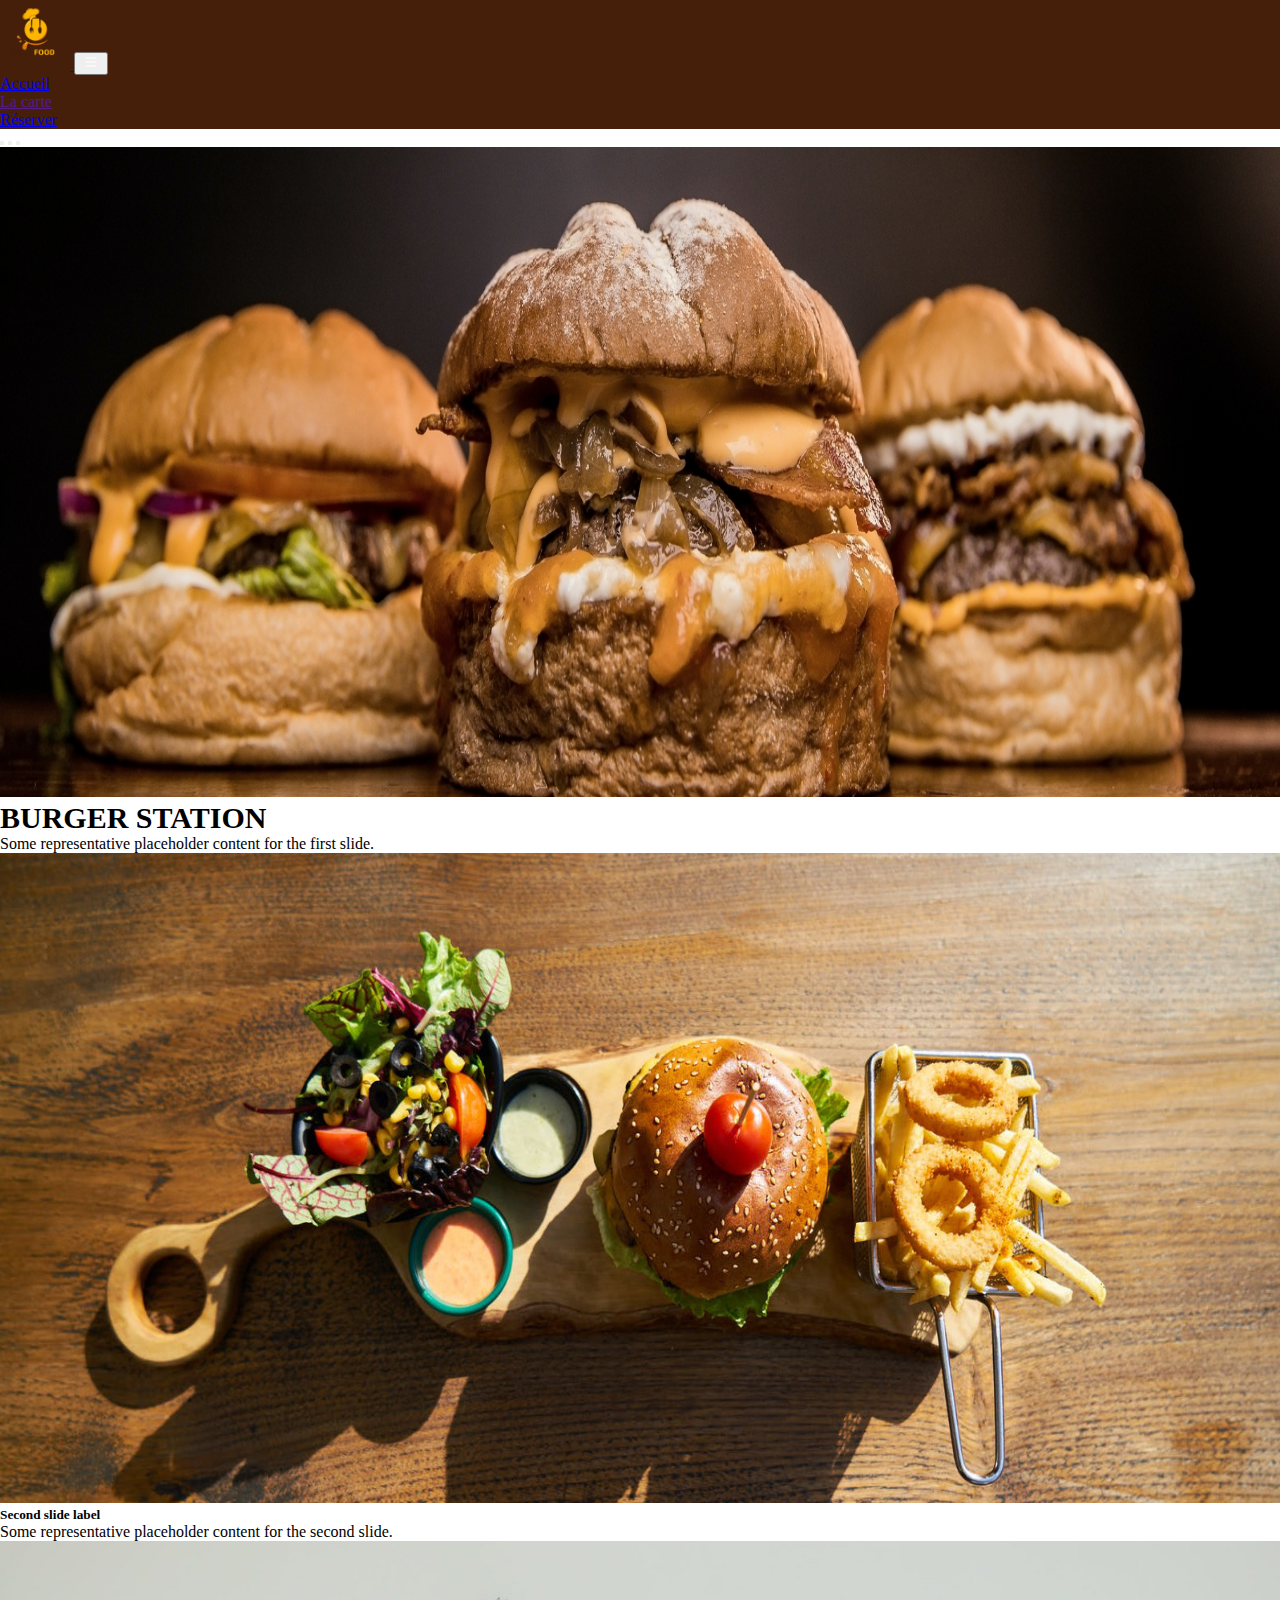
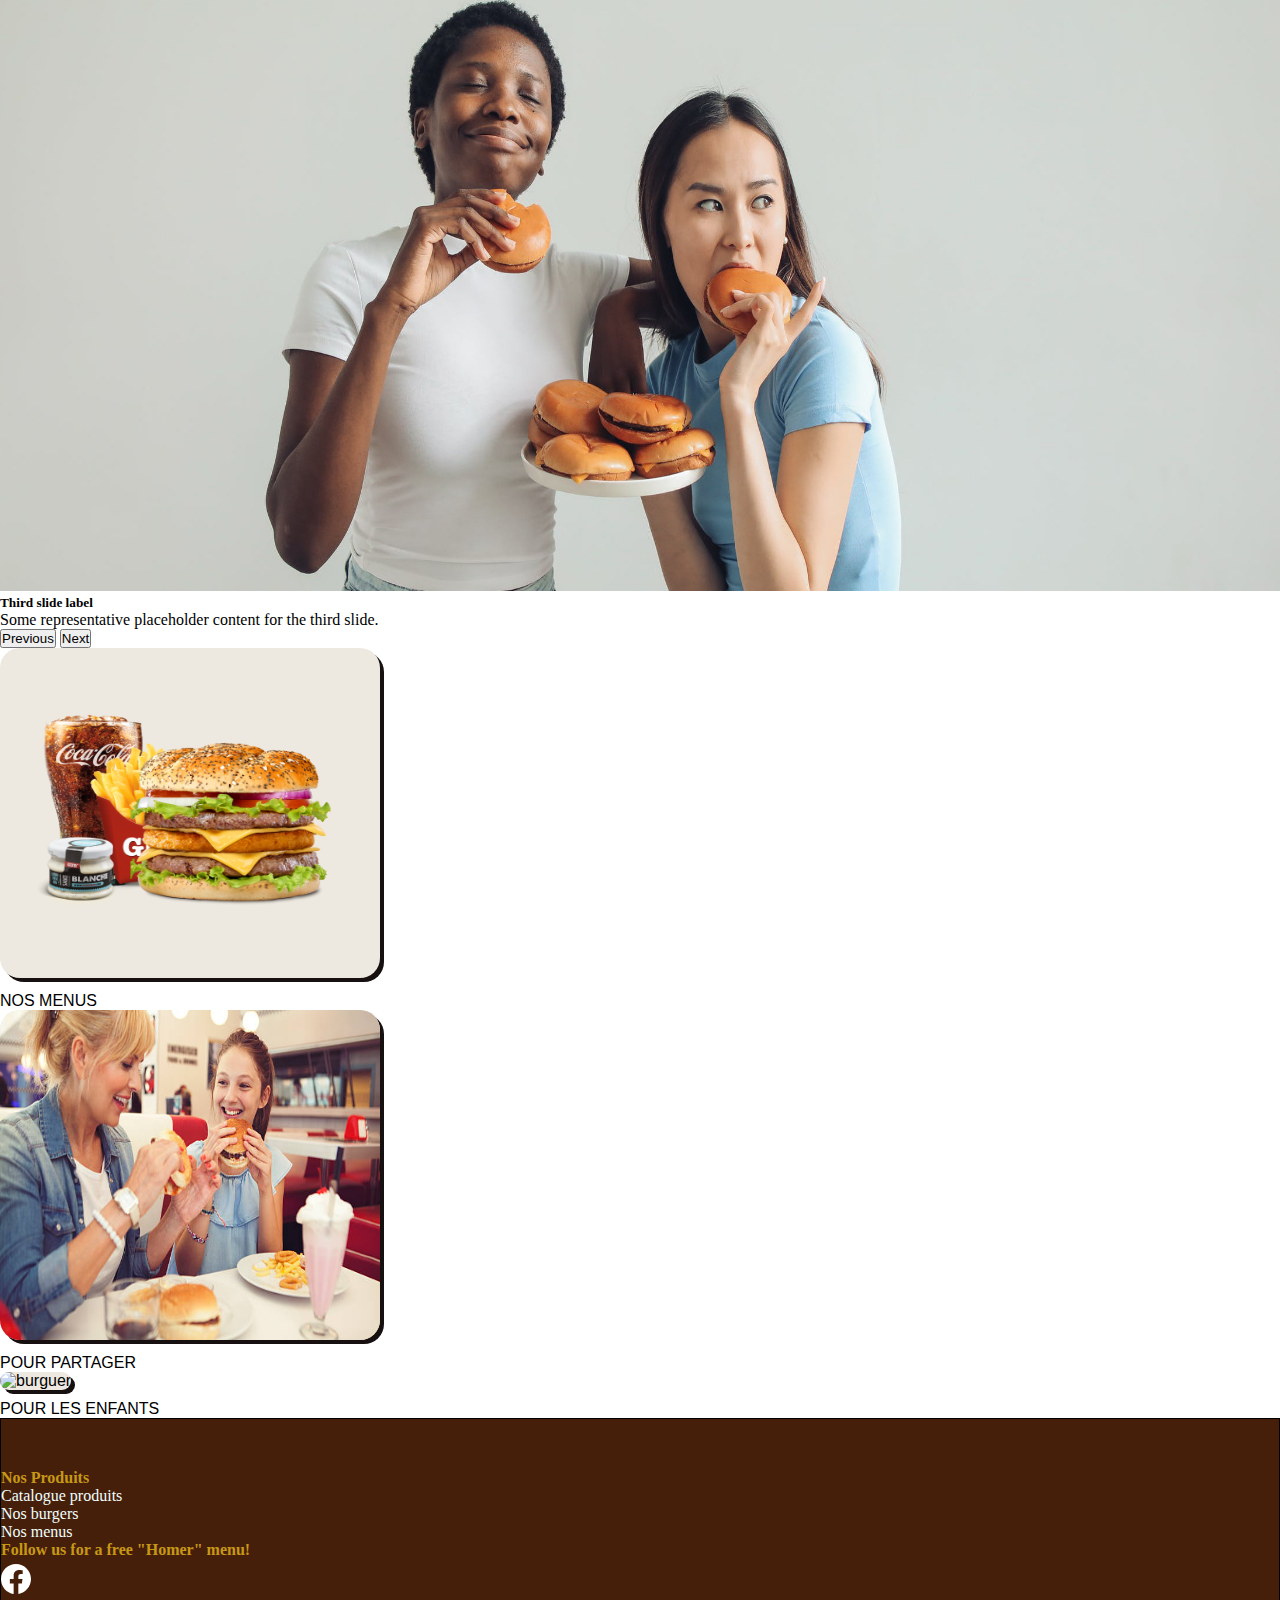
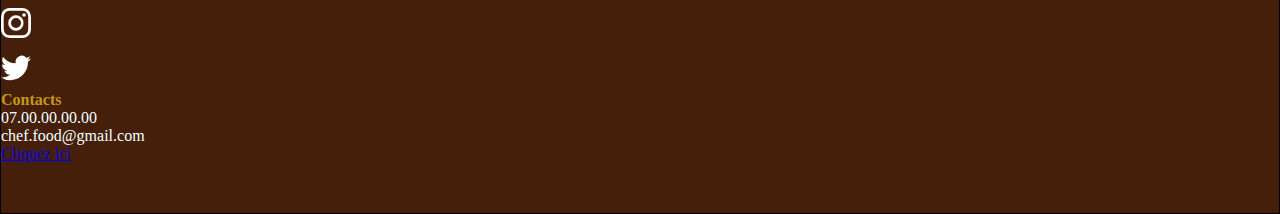
==== index.html @ 0b9f10f0 "first commit" ====
<!DOCTYPE html>
<html lang="en">
<head>
    <meta charset="UTF-8">
    <meta http-equiv="X-UA-Compatible" content="IE=edge">
    <meta name="viewport" content="width=device-width, initial-scale=1.0">
    <link rel="stylesheet" href="style.css">
    <link href="https://cdn.jsdelivr.net/npm/bootstrap@5.1.3/dist/css/bootstrap.min.css" rel="stylesheet" integrity="sha384-1BmE4kWBq78iYhFldvKuhfTAU6auU8tT94WrHftjDbrCEXSU1oBoqyl2QvZ6jIW3" crossorigin="anonymous">
    <link rel="stylesheet" href="https://cdn.jsdelivr.net/npm/bootstrap-icons@1.8.1/font/bootstrap-icons.css">
    <title>Menu</title>
</head>
<body>
  <header> 
    <nav class="navbar navbar-expand-lg navbar-light bgResto" >
      <div class="container">
        <a class="navbar-brand" href="#"><img id="logo"src="./images/logoResto.png"> </a>
        <button class="navbar-toggler" type="button" data-bs-toggle="collapse" data-bs-target="#main-nav" aria-controls="main" aria-expanded="false" aria-label="Toggle navigation">
        <svg xmlns="http://www.w3.org/2000/svg" width="16" height="16" fill="currentColor" class="bi bi-list" viewBox="0 0 16 16">
        <path fill-rule="evenodd" d="M2.5 12a.5.5 0 0 1 .5-.5h10a.5.5 0 0 1 0 1H3a.5.5 0 0 1-.5-.5zm0-4a.5.5 0 0 1 .5-.5h10a.5.5 0 0 1 0 1H3a.5.5 0 0 1-.5-.5zm0-4a.5.5 0 0 1 .5-.5h10a.5.5 0 0 1 0 1H3a.5.5 0 0 1-.5-.5z"/>
        </svg>
        </button>   
        <div class="collapse navbar-collapse" id="main-nav">      
          <ul class="navbar-nav color1">
            <li class="nav-item">
              <a href="#" class="nav-link text-light">Accueil</a>
            </li>
            <li class="nav-item">
              <a href="" class="nav-link text-light">La carte</a>
            </li>
            <li class="nav-item">
              <a href="reservation.html" class="nav-link text-light">Réserver</a>
            </li>
          </ul>
        </div>      
      </div>
    </nav>
  </header> 
  <main>
    <div id="carouselExampleCaptions" class="carousel slide" data-bs-ride="false">
      <div class="carousel-indicators">
        <button type="button" data-bs-target="#carouselExampleCaptions" data-bs-slide-to="0" class="active" aria-current="true" aria-label="Slide 1"></button>
        <button type="button" data-bs-target="#carouselExampleCaptions" data-bs-slide-to="1" aria-label="Slide 2"></button>
        <button type="button" data-bs-target="#carouselExampleCaptions" data-bs-slide-to="2" aria-label="Slide 3"></button>
      </div>
      <div class="carousel-inner">
        <div class="carousel-item active">
          <img src="images/burguer.jpg" class="d-block w-100" alt="burguer">
          <div class="carousel-caption d-none d-md-block">
            <h5 class="title">BURGER STATION</h5>
            <p>Some representative placeholder content for the first slide.</p>
          </div>
        </div>
        <div class="carousel-item">
          <img src="./images/burger_fries.jpg"  class="d-block w-100" alt="burguer">
          <div class="carousel-caption d-none d-md-block">
            <h5>Second slide label</h5>
            <p>Some representative placeholder content for the second slide.</p>
          </div>
        </div>
        <div class="carousel-item">
          <img src="images/partage.jpg"class="d-block w-100" alt="burguer">
          <div class="carousel-caption d-none d-md-block">
            <h5>Third slide label</h5>
            <p>Some representative placeholder content for the third slide.</p>
          </div>
        </div>
      </div>
      <button class="carousel-control-prev" type="button" data-bs-target="#carouselExampleCaptions" data-bs-slide="prev">
        <span class="carousel-control-prev-icon" aria-hidden="true"></span>
        <span class="visually-hidden">Previous</span>        </button>
      <button class="carousel-control-next" type="button" data-bs-target="#carouselExampleCaptions" data-bs-slide="next">
        <span class="carousel-control-next-icon" aria-hidden="true"></span>
        <span class="visually-hidden">Next</span>
      </button>
    </div>   
    <div class="container-fluid">
      <div class="row menuAccueil justify-content-around text-center pb-5 pt-5">
        <div class="col-3" >
          <img class="imagePre"src="./images/derby.png " alt="menu">
          <p class="">NOS MENUS</p>                           
        </div>
        <div class="col-3">
          <img class="imagePre" src="images/happy.jpg" alt="burguer">
          <p class="">POUR PARTAGER</p>                    
        </div>
        <div class="col-3">
          <img class="imagePre" src="https://images.pexels.com/photos/8523129/pexels-photo-8523129.jpeg?auto=compress&cs=tinysrgb&w=1600" alt="burguer">
          <p class="">POUR LES ENFANTS</p>                    
        </div>
      </div>
    </div>
  </main>
  
  <script src="https://ajax.googleapis.com/ajax/libs/jquery/3.6.0/jquery.min.js"></script> 
  <script src="https://cdn.jsdelivr.net/npm/bootstrap@5.1.3/dist/js/bootstrap.bundle.min.js" integrity="sha384-ka7Sk0Gln4gmtz2MlQnikT1wXgYsOg+OMhuP+IlRH9sENBO0LRn5q+8nbTov4+1p" crossorigin="anonymous"></script>
  <script src="https://cdn.jsdelivr.net/npm/@popperjs/core@2.10.2/dist/umd/popper.min.js" integrity="sha384-7+zCNj/IqJ95wo16oMtfsKbZ9ccEh31eOz1HGyDuCQ6wgnyJNSYdrPa03rtR1zdB" crossorigin="anonymous"></script>
  <script src="https://cdn.jsdelivr.net/npm/bootstrap@5.1.3/dist/js/bootstrap.min.js" integrity="sha384-QJHtvGhmr9XOIpI6YVutG+2QOK9T+ZnN4kzFN1RtK3zEFEIsxhlmWl5/YESvpZ13" crossorigin="anonymous"></script> 
  <footer>
    <div class="container-fluid justify-content-around row text-center">
      <div class="col-4" >
        <h4 class="mb-4">Nos Produits</h4>
        <p >Catalogue produits</p>
        <p >Nos burgers</p>
        <p >Nos menus</p>
      </div>
      <div class=" col-4 justify-content-around row" id="basdepage2">
        <h4>Follow us for a free "Homer" menu! </h4>
        <div class="col-1 ">
          <svg xmlns="http://www.w3.org/2000/svg" width="40" height="40" fill="currentColor" class="bi bi-facebook" viewBox="0 0 16 16">
            <path d="M16 8.049c0-4.446-3.582-8.05-8-8.05C3.58 0-.002 3.603-.002 8.05c0 4.017 2.926 7.347 6.75 7.951v-5.625h-2.03V8.05H6.75V6.275c0-2.017 1.195-3.131 3.022-3.131.876 0 1.791.157 1.791.157v1.98h-1.009c-.993 0-1.303.621-1.303 1.258v1.51h2.218l-.354 2.326H9.25V16c3.824-.604 6.75-3.934 6.75-7.951z"/>
          </svg>
        </div>
        <div class="col-1 ">
          <svg xmlns="http://www.w3.org/2000/svg" width="40" height="40" fill="currentColor" class="bi bi-instagram" viewBox="0 0 16 16">
            <path d="M8 0C5.829 0 5.556.01 4.703.048 3.85.088 3.269.222 2.76.42a3.917 3.917 0 0 0-1.417.923A3.927 3.927 0 0 0 .42 2.76C.222 3.268.087 3.85.048 4.7.01 5.555 0 5.827 0 8.001c0 2.172.01 2.444.048 3.297.04.852.174 1.433.372 1.942.205.526.478.972.923 1.417.444.445.89.719 1.416.923.51.198 1.09.333 1.942.372C5.555 15.99 5.827 16 8 16s2.444-.01 3.298-.048c.851-.04 1.434-.174 1.943-.372a3.916 3.916 0 0 0 1.416-.923c.445-.445.718-.891.923-1.417.197-.509.332-1.09.372-1.942C15.99 10.445 16 10.173 16 8s-.01-2.445-.048-3.299c-.04-.851-.175-1.433-.372-1.941a3.926 3.926 0 0 0-.923-1.417A3.911 3.911 0 0 0 13.24.42c-.51-.198-1.092-.333-1.943-.372C10.443.01 10.172 0 7.998 0h.003zm-.717 1.442h.718c2.136 0 2.389.007 3.232.046.78.035 1.204.166 1.486.275.373.145.64.319.92.599.28.28.453.546.598.92.11.281.24.705.275 1.485.039.843.047 1.096.047 3.231s-.008 2.389-.047 3.232c-.035.78-.166 1.203-.275 1.485a2.47 2.47 0 0 1-.599.919c-.28.28-.546.453-.92.598-.28.11-.704.24-1.485.276-.843.038-1.096.047-3.232.047s-2.39-.009-3.233-.047c-.78-.036-1.203-.166-1.485-.276a2.478 2.478 0 0 1-.92-.598 2.48 2.48 0 0 1-.6-.92c-.109-.281-.24-.705-.275-1.485-.038-.843-.046-1.096-.046-3.233 0-2.136.008-2.388.046-3.231.036-.78.166-1.204.276-1.486.145-.373.319-.64.599-.92.28-.28.546-.453.92-.598.282-.11.705-.24 1.485-.276.738-.034 1.024-.044 2.515-.045v.002zm4.988 1.328a.96.96 0 1 0 0 1.92.96.96 0 0 0 0-1.92zm-4.27 1.122a4.109 4.109 0 1 0 0 8.217 4.109 4.109 0 0 0 0-8.217zm0 1.441a2.667 2.667 0 1 1 0 5.334 2.667 2.667 0 0 1 0-5.334z"/>
          </svg>
        </div>         
        <div class="col-1 ">
          <svg xmlns="http://www.w3.org/2000/svg" width="40" height="40" fill="currentColor" class="bi bi-twitter" viewBox="0 0 16 16">
            <path d="M5.026 15c6.038 0 9.341-5.003 9.341-9.334 0-.14 0-.282-.006-.422A6.685 6.685 0 0 0 16 3.542a6.658 6.658 0 0 1-1.889.518 3.301 3.301 0 0 0 1.447-1.817 6.533 6.533 0 0 1-2.087.793A3.286 3.286 0 0 0 7.875 6.03a9.325 9.325 0 0 1-6.767-3.429 3.289 3.289 0 0 0 1.018 4.382A3.323 3.323 0 0 1 .64 6.575v.045a3.288 3.288 0 0 0 2.632 3.218 3.203 3.203 0 0 1-.865.115 3.23 3.23 0 0 1-.614-.057 3.283 3.283 0 0 0 3.067 2.277A6.588 6.588 0 0 1 .78 13.58a6.32 6.32 0 0 1-.78-.045A9.344 9.344 0 0 0 5.026 15z"/>
          </svg>
        </div>
      </div>
    <div class="col-4">
      <h4 class="mb-4">Contacts</h4>
      <p>07.00.00.00.00</p>
      <p>chef.food@gmail.com</p>
      <a href="mailto:cathrys@hotmail.fr">Cliquez ici</a></p>
    </div>
  </div>
  </footer>
</body>
</html>
---- style.css ----
*{
    padding: 0;
    margin: 0;
}
.menuAccueil{
    font-family: Impact, Haettenschweiler, 'Arial Narrow Bold', sans-serif;
}

h1{
    color:rgba(70,31,10,255);
    margin-bottom: 15px;
    font-family: Impact, Haettenschweiler, 'Arial Narrow Bold', sans-serif;
}
.title{
    font-size: 30px;
}

.btn{
    background-color: rgba(70,31,10,255);
}
.reservation{
    background-color: rgba(219,119,5,255);
    height: 60vh;
}
#logo{
    width: 70px;
    height: 70px;
}
.bgResto{
    background-color: rgba(70,31,10,255);
}
.color1{
    color:rgba(219,119,5,255)
}
svg{
    color: white;
    width: 30px;
    height: 30x;
    
}
.imagePre{
    width: 380px;
    height: 330px;
    background-color: rgb(238, 233, 224);
    border-radius: 20px;
    box-shadow: 4px 4px rgb(23, 16, 16);
    margin-bottom: 10px;

}
.imagePre:hover{
    opacity: 0.5;
}
.carousel-item>img{
    height: 650px;
    width: 100%;
}
form{
    width:300px;
    
}
.logo2{
    height: 200px;
    width: 200px;
}
form{
    background-color:rgb (255,181,0) ;
}
/*------------formulaire----------*/
footer{
    border: 0.5px solid black;
    background-color: rgba(70,31,10,255);
    color:azure;
    position: relative;
    bottom: 0px;
  
}
.imageCarousel{
    background-size: cover;
	background-position: center;
	background-repeat: no-repeat;
	background-attachment: fixed;
    width: 100%;
}
.img2{
    background-position-y: bottom;
}
/*---Flex-Box---*/

h4{
    color: rgb(199, 152, 22);
}

footer{
    padding: 50px 0px;
}
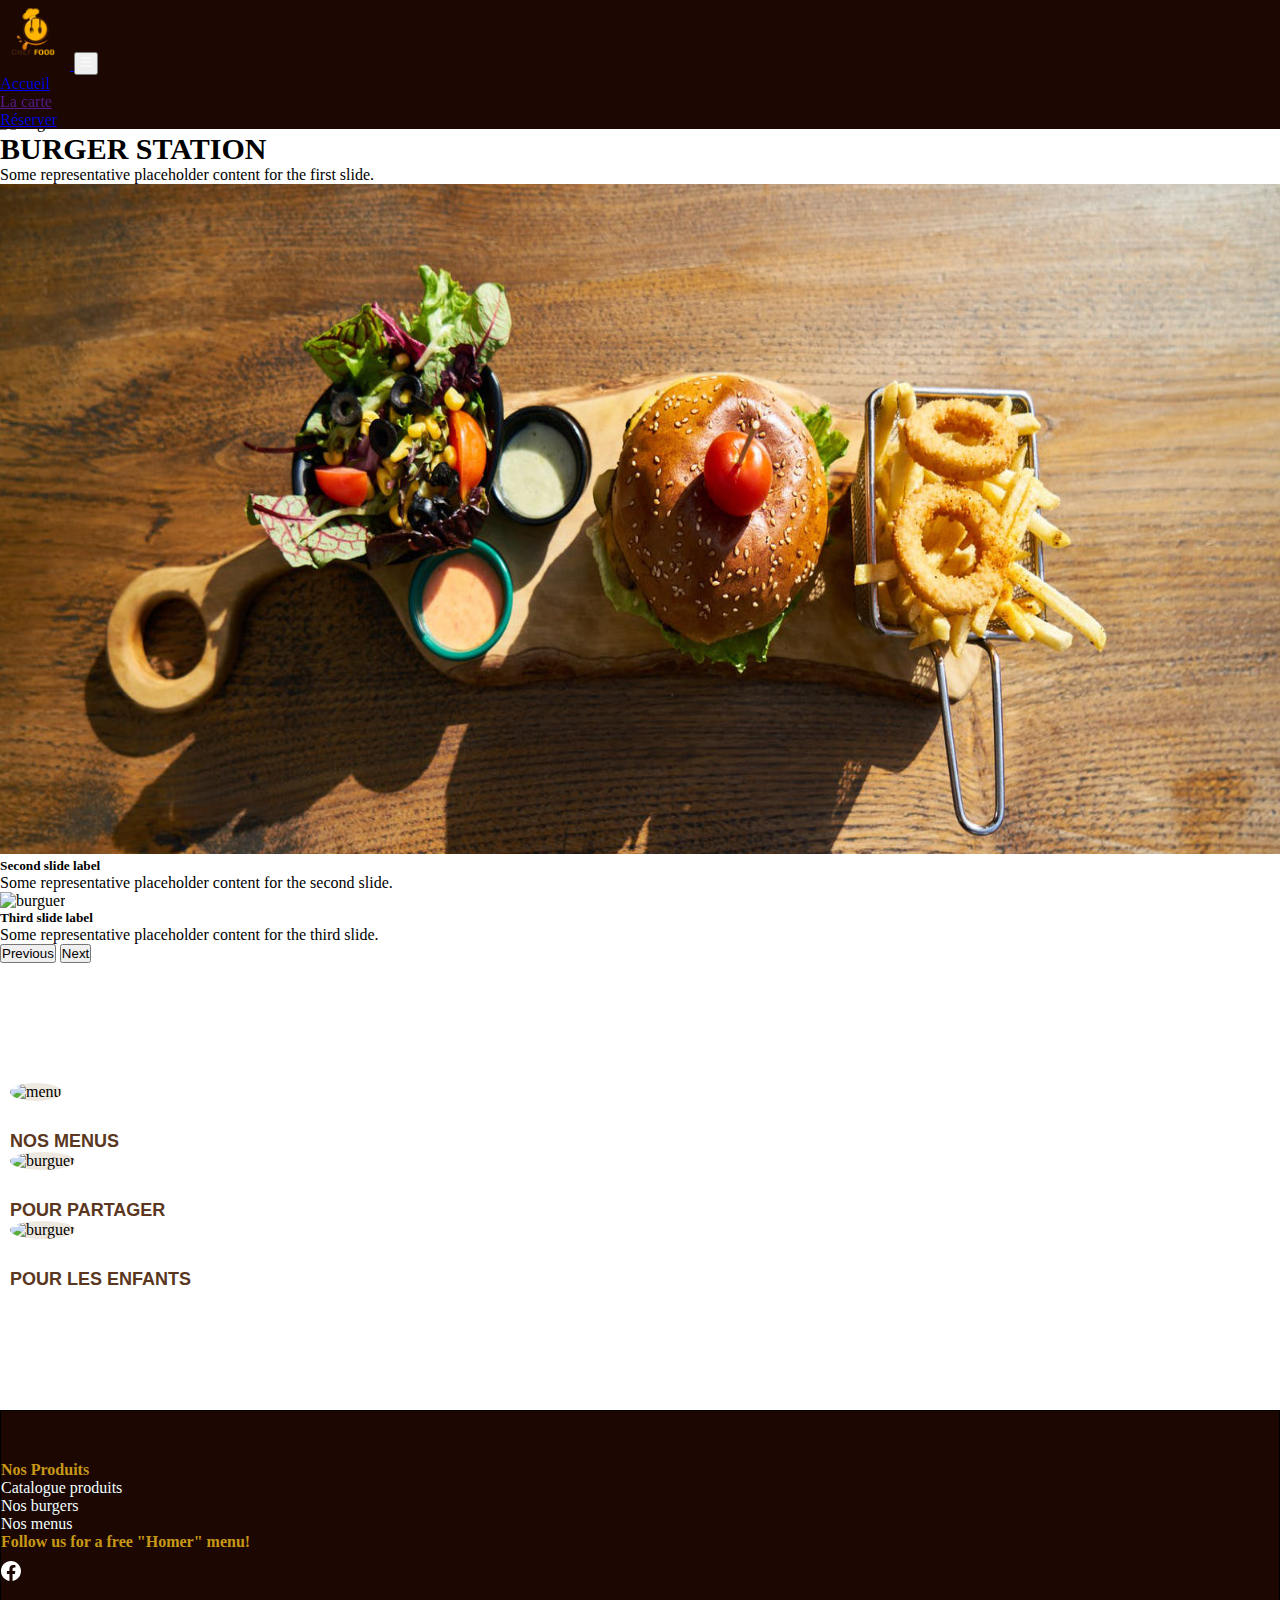
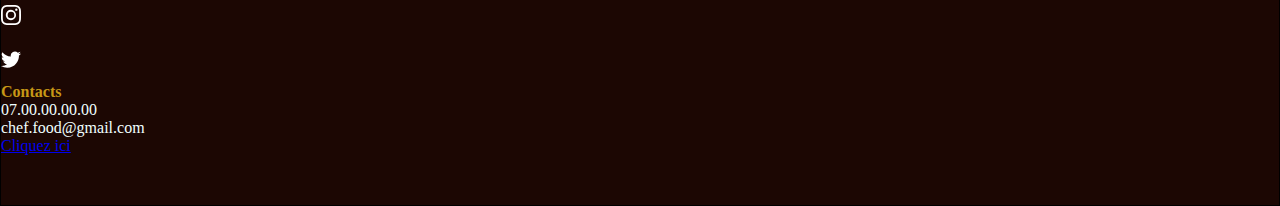
==== commit 909800c7: "change all styles" ====
--- a/index.html
+++ b/index.html
@@ -44,7 +44,7 @@
       </div>
       <div class="carousel-inner">
         <div class="carousel-item active">
-          <img src="images/burguer.jpg" class="d-block w-100" alt="burguer">
+          <img src="https://images.pexels.com/photos/3738755/pexels-photo-3738755.jpeg?auto=compress&cs=tinysrgb&w=1600" class="d-block w-100" alt="burguer">
           <div class="carousel-caption d-none d-md-block">
             <h5 class="title">BURGER STATION</h5>
             <p>Some representative placeholder content for the first slide.</p>
@@ -58,7 +58,7 @@
           </div>
         </div>
         <div class="carousel-item">
-          <img src="images/partage.jpg"class="d-block w-100" alt="burguer">
+          <img src="https://images.pexels.com/photos/12955476/pexels-photo-12955476.jpeg?auto=compress&cs=tinysrgb&w=1600"class="d-block w-100" alt="burguer">
           <div class="carousel-caption d-none d-md-block">
             <h5>Third slide label</h5>
             <p>Some representative placeholder content for the third slide.</p>
@@ -74,18 +74,18 @@
       </button>
     </div>   
     <div class="container-fluid">
-      <div class="row menuAccueil justify-content-around text-center pb-5 pt-5">
+      <div class="row menuAccueil justify-content-around text-center">
         <div class="col-3" >
-          <img class="imagePre"src="./images/derby.png " alt="menu">
-          <p class="">NOS MENUS</p>                           
+          <img class="imagePre"src="https://images.pexels.com/photos/13163534/pexels-photo-13163534.jpeg?auto=compress&cs=tinysrgb&w=1600" alt="menu">
+          <h2 class="accueil-types">NOS MENUS</h2>                           
         </div>
         <div class="col-3">
-          <img class="imagePre" src="images/happy.jpg" alt="burguer">
-          <p class="">POUR PARTAGER</p>                    
+          <img class="imagePre" src="https://images.pexels.com/photos/687824/pexels-photo-687824.jpeg?auto=compress&cs=tinysrgb&w=1600" alt="burguer">
+          <h2 class="accueil-types">POUR PARTAGER</h2>                    
         </div>
         <div class="col-3">
-          <img class="imagePre" src="https://images.pexels.com/photos/8523129/pexels-photo-8523129.jpeg?auto=compress&cs=tinysrgb&w=1600" alt="burguer">
-          <p class="">POUR LES ENFANTS</p>                    
+          <img class="imagePre" src="https://media.istockphoto.com/id/153733807/fr/photo/petit-garçon-caucasien-manger-le-hamburger-regardant-vers-le-bas.jpg?s=612x612&w=0&k=20&c=eOc6PB6GUUvdGvUkZkk1RG49wazkzLs_feH9cGUX_38=" alt="burguer">
+          <h2 class="accueil-types">POUR LES ENFANTS</h2>                    
         </div>
       </div>
     </div>
--- a/style.css
+++ b/style.css
@@ -2,57 +2,82 @@
     padding: 0;
     margin: 0;
 }
-.menuAccueil{
-    font-family: Impact, Haettenschweiler, 'Arial Narrow Bold', sans-serif;
-}
+
 
 h1{
     color:rgba(70,31,10,255);
     margin-bottom: 15px;
     font-family: Impact, Haettenschweiler, 'Arial Narrow Bold', sans-serif;
 }
+h2{
+    font-family: Verdana, Geneva, Tahoma, sans-serif;
+   font-size: 15px;
+   color: rgb(90, 55, 30);
+}
 .title{
     font-size: 30px;
 }
-
+header{
+    position: fixed;
+    width: 100%;
+    z-index: 1000;  
+}
+main{
+    padding-top: 96px;
+}
 .btn{
     background-color: rgba(70,31,10,255);
 }
+#reservation-container{
+    min-height: 100vh;
+    background-color: rgba(219,119,5,255);
+}
 .reservation{
-    background-color: rgba(219,119,5,255);
+    
     height: 60vh;
+}
+#reservation-container footer{
+    position: fixed;
+    bottom: 0px;
+    width: 100%;
 }
 #logo{
     width: 70px;
     height: 70px;
 }
-.bgResto{
-    background-color: rgba(70,31,10,255);
+.bgResto, footer{
+    background-color: rgb(28 7 3);
 }
 .color1{
     color:rgba(219,119,5,255)
 }
 svg{
     color: white;
-    width: 30px;
-    height: 30x;
+    width: 20px;
+    height: 20x;
     
 }
+.menuAccueil{
+    padding: 120px 10px;
+}
 .imagePre{
-    width: 380px;
-    height: 330px;
+    width: 300px;
+    height: 300px;
     background-color: rgb(238, 233, 224);
-    border-radius: 20px;
-    box-shadow: 4px 4px rgb(23, 16, 16);
-    margin-bottom: 10px;
+    border-radius: 50%;
+    margin-bottom: 30px;
 
 }
 .imagePre:hover{
     opacity: 0.5;
 }
 .carousel-item>img{
-    height: 650px;
+    height: 670px;
     width: 100%;
+}
+.accueil-types{
+    font-size: 18px;
+    font-weight: bolder;
 }
 form{
     width:300px;
@@ -68,7 +93,7 @@
 /*------------formulaire----------*/
 footer{
     border: 0.5px solid black;
-    background-color: rgba(70,31,10,255);
+
     color:azure;
     position: relative;
     bottom: 0px;
@@ -92,4 +117,10 @@
 
 footer{
     padding: 50px 0px;
+}
+@media screen and (max-width:  1000px){
+    .imagePre{
+        width: 200px;
+        height: 200px;
+    }
 }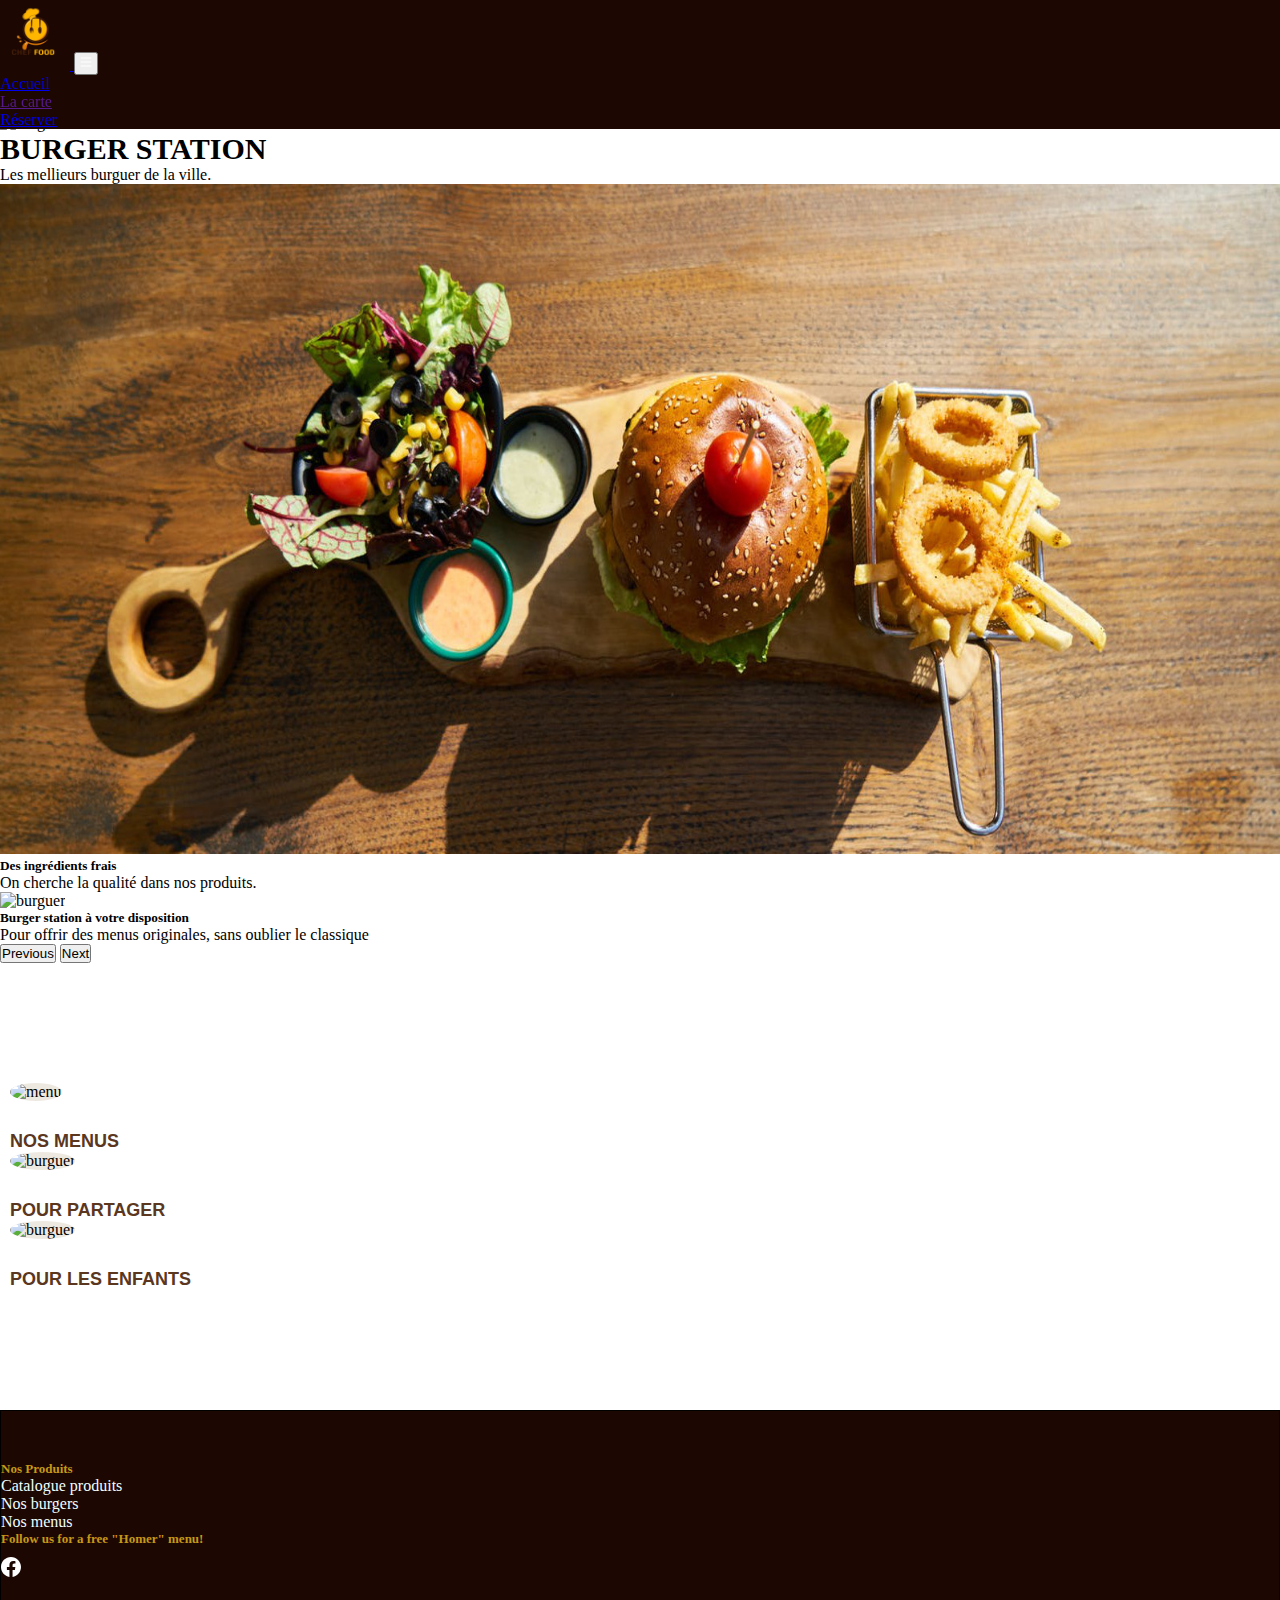
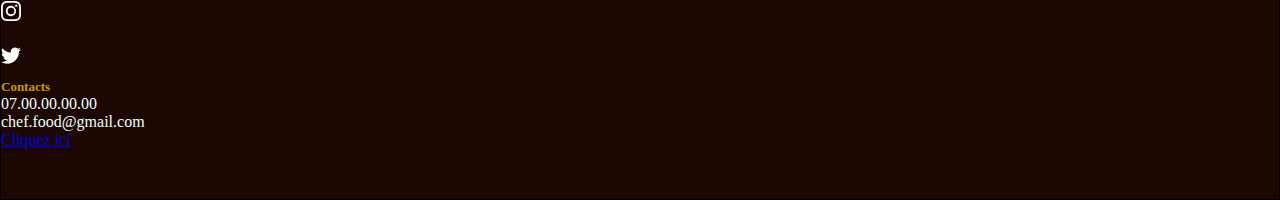
==== commit ddcef6eb: "change footer" ====
--- a/index.html
+++ b/index.html
@@ -47,21 +47,21 @@
           <img src="https://images.pexels.com/photos/3738755/pexels-photo-3738755.jpeg?auto=compress&cs=tinysrgb&w=1600" class="d-block w-100" alt="burguer">
           <div class="carousel-caption d-none d-md-block">
             <h5 class="title">BURGER STATION</h5>
-            <p>Some representative placeholder content for the first slide.</p>
+            <p>Les mellieurs burguer de la ville.</p>
           </div>
         </div>
         <div class="carousel-item">
           <img src="./images/burger_fries.jpg"  class="d-block w-100" alt="burguer">
           <div class="carousel-caption d-none d-md-block">
-            <h5>Second slide label</h5>
-            <p>Some representative placeholder content for the second slide.</p>
+            <h5>Des ingrédients frais</h5>
+            <p>On cherche la qualité dans nos produits.</p>
           </div>
         </div>
         <div class="carousel-item">
           <img src="https://images.pexels.com/photos/12955476/pexels-photo-12955476.jpeg?auto=compress&cs=tinysrgb&w=1600"class="d-block w-100" alt="burguer">
           <div class="carousel-caption d-none d-md-block">
-            <h5>Third slide label</h5>
-            <p>Some representative placeholder content for the third slide.</p>
+            <h5>Burger station à votre disposition</h5>
+            <p>Pour offrir des menus originales, sans oublier le classique</p>
           </div>
         </div>
       </div>
--- a/style.css
+++ b/style.css
@@ -13,6 +13,12 @@
     font-family: Verdana, Geneva, Tahoma, sans-serif;
    font-size: 15px;
    color: rgb(90, 55, 30);
+}
+h4{
+    font-size: 13px;
+}
+footer p{
+    margin-bottom: 0px;
 }
 .title{
     font-size: 30px;
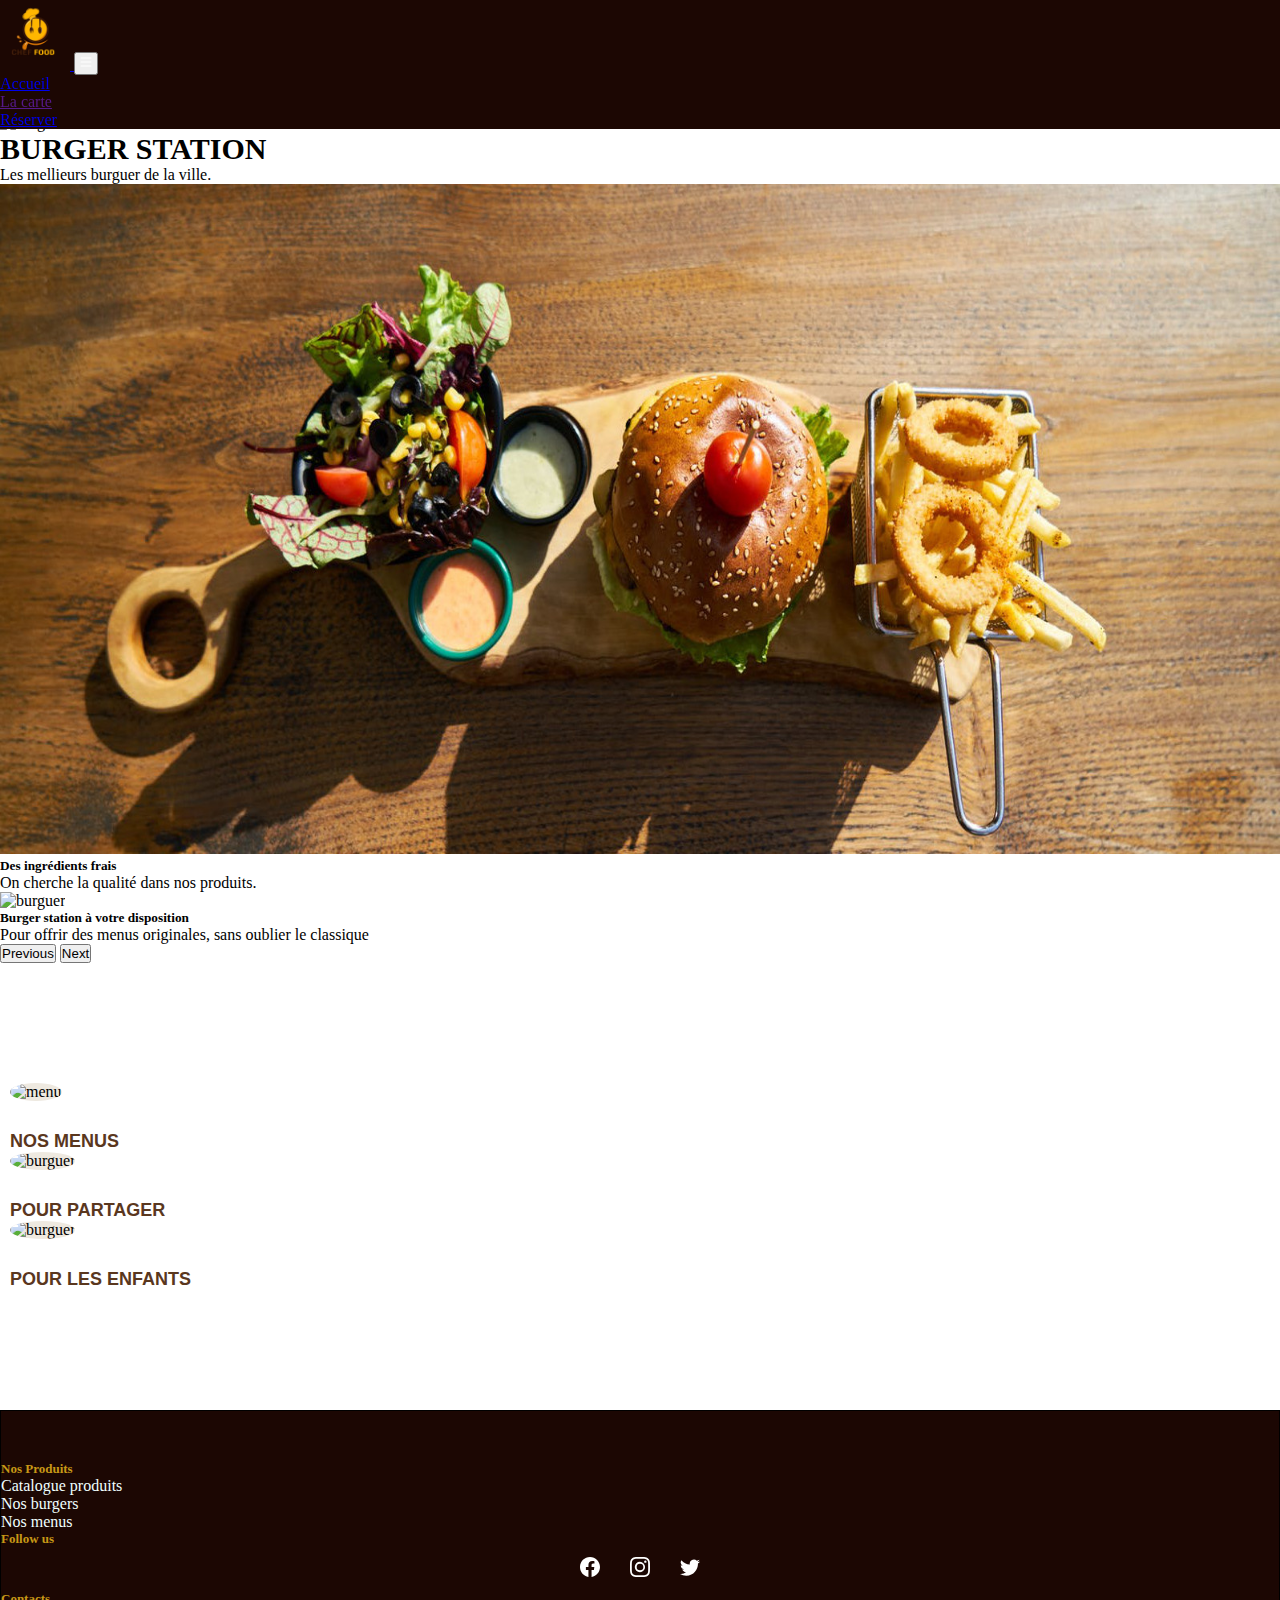
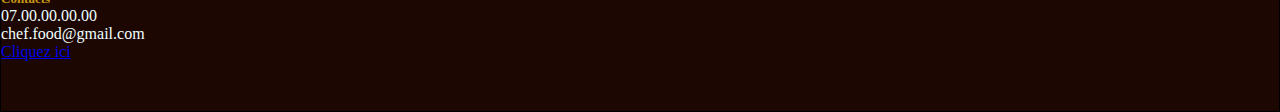
==== commit 178f9b16: "h4 change footer" ====
--- a/index.html
+++ b/index.html
@@ -98,31 +98,33 @@
   <footer>
     <div class="container-fluid justify-content-around row text-center">
       <div class="col-4" >
-        <h4 class="mb-4">Nos Produits</h4>
+        <h4 class="footer-title" >Nos Produits</h4>
         <p >Catalogue produits</p>
         <p >Nos burgers</p>
         <p >Nos menus</p>
       </div>
-      <div class=" col-4 justify-content-around row" id="basdepage2">
-        <h4>Follow us for a free "Homer" menu! </h4>
-        <div class="col-1 ">
+      <div class=" col-4 justify-content-around" id="basdepage2">
+        <h4 class="footer-title">Follow us</h4>
+        <div class="icons-footer">
+        <div>
           <svg xmlns="http://www.w3.org/2000/svg" width="40" height="40" fill="currentColor" class="bi bi-facebook" viewBox="0 0 16 16">
             <path d="M16 8.049c0-4.446-3.582-8.05-8-8.05C3.58 0-.002 3.603-.002 8.05c0 4.017 2.926 7.347 6.75 7.951v-5.625h-2.03V8.05H6.75V6.275c0-2.017 1.195-3.131 3.022-3.131.876 0 1.791.157 1.791.157v1.98h-1.009c-.993 0-1.303.621-1.303 1.258v1.51h2.218l-.354 2.326H9.25V16c3.824-.604 6.75-3.934 6.75-7.951z"/>
           </svg>
         </div>
-        <div class="col-1 ">
+        <div>
           <svg xmlns="http://www.w3.org/2000/svg" width="40" height="40" fill="currentColor" class="bi bi-instagram" viewBox="0 0 16 16">
             <path d="M8 0C5.829 0 5.556.01 4.703.048 3.85.088 3.269.222 2.76.42a3.917 3.917 0 0 0-1.417.923A3.927 3.927 0 0 0 .42 2.76C.222 3.268.087 3.85.048 4.7.01 5.555 0 5.827 0 8.001c0 2.172.01 2.444.048 3.297.04.852.174 1.433.372 1.942.205.526.478.972.923 1.417.444.445.89.719 1.416.923.51.198 1.09.333 1.942.372C5.555 15.99 5.827 16 8 16s2.444-.01 3.298-.048c.851-.04 1.434-.174 1.943-.372a3.916 3.916 0 0 0 1.416-.923c.445-.445.718-.891.923-1.417.197-.509.332-1.09.372-1.942C15.99 10.445 16 10.173 16 8s-.01-2.445-.048-3.299c-.04-.851-.175-1.433-.372-1.941a3.926 3.926 0 0 0-.923-1.417A3.911 3.911 0 0 0 13.24.42c-.51-.198-1.092-.333-1.943-.372C10.443.01 10.172 0 7.998 0h.003zm-.717 1.442h.718c2.136 0 2.389.007 3.232.046.78.035 1.204.166 1.486.275.373.145.64.319.92.599.28.28.453.546.598.92.11.281.24.705.275 1.485.039.843.047 1.096.047 3.231s-.008 2.389-.047 3.232c-.035.78-.166 1.203-.275 1.485a2.47 2.47 0 0 1-.599.919c-.28.28-.546.453-.92.598-.28.11-.704.24-1.485.276-.843.038-1.096.047-3.232.047s-2.39-.009-3.233-.047c-.78-.036-1.203-.166-1.485-.276a2.478 2.478 0 0 1-.92-.598 2.48 2.48 0 0 1-.6-.92c-.109-.281-.24-.705-.275-1.485-.038-.843-.046-1.096-.046-3.233 0-2.136.008-2.388.046-3.231.036-.78.166-1.204.276-1.486.145-.373.319-.64.599-.92.28-.28.546-.453.92-.598.282-.11.705-.24 1.485-.276.738-.034 1.024-.044 2.515-.045v.002zm4.988 1.328a.96.96 0 1 0 0 1.92.96.96 0 0 0 0-1.92zm-4.27 1.122a4.109 4.109 0 1 0 0 8.217 4.109 4.109 0 0 0 0-8.217zm0 1.441a2.667 2.667 0 1 1 0 5.334 2.667 2.667 0 0 1 0-5.334z"/>
           </svg>
         </div>         
-        <div class="col-1 ">
+        <div>
           <svg xmlns="http://www.w3.org/2000/svg" width="40" height="40" fill="currentColor" class="bi bi-twitter" viewBox="0 0 16 16">
             <path d="M5.026 15c6.038 0 9.341-5.003 9.341-9.334 0-.14 0-.282-.006-.422A6.685 6.685 0 0 0 16 3.542a6.658 6.658 0 0 1-1.889.518 3.301 3.301 0 0 0 1.447-1.817 6.533 6.533 0 0 1-2.087.793A3.286 3.286 0 0 0 7.875 6.03a9.325 9.325 0 0 1-6.767-3.429 3.289 3.289 0 0 0 1.018 4.382A3.323 3.323 0 0 1 .64 6.575v.045a3.288 3.288 0 0 0 2.632 3.218 3.203 3.203 0 0 1-.865.115 3.23 3.23 0 0 1-.614-.057 3.283 3.283 0 0 0 3.067 2.277A6.588 6.588 0 0 1 .78 13.58a6.32 6.32 0 0 1-.78-.045A9.344 9.344 0 0 0 5.026 15z"/>
           </svg>
         </div>
       </div>
+      </div>
     <div class="col-4">
-      <h4 class="mb-4">Contacts</h4>
+      <h4 class="footer-title">Contacts</h4>
       <p>07.00.00.00.00</p>
       <p>chef.food@gmail.com</p>
       <a href="mailto:cathrys@hotmail.fr">Cliquez ici</a></p>
--- a/style.css
+++ b/style.css
@@ -124,9 +124,17 @@
 footer{
     padding: 50px 0px;
 }
+.icons-footer{
+    gap: 30px;
+    display: flex;
+    justify-content: center;
+}
 @media screen and (max-width:  1000px){
     .imagePre{
         width: 200px;
         height: 200px;
     }
+    .footer-title{
+        font-size: 10px;
+    }
 }